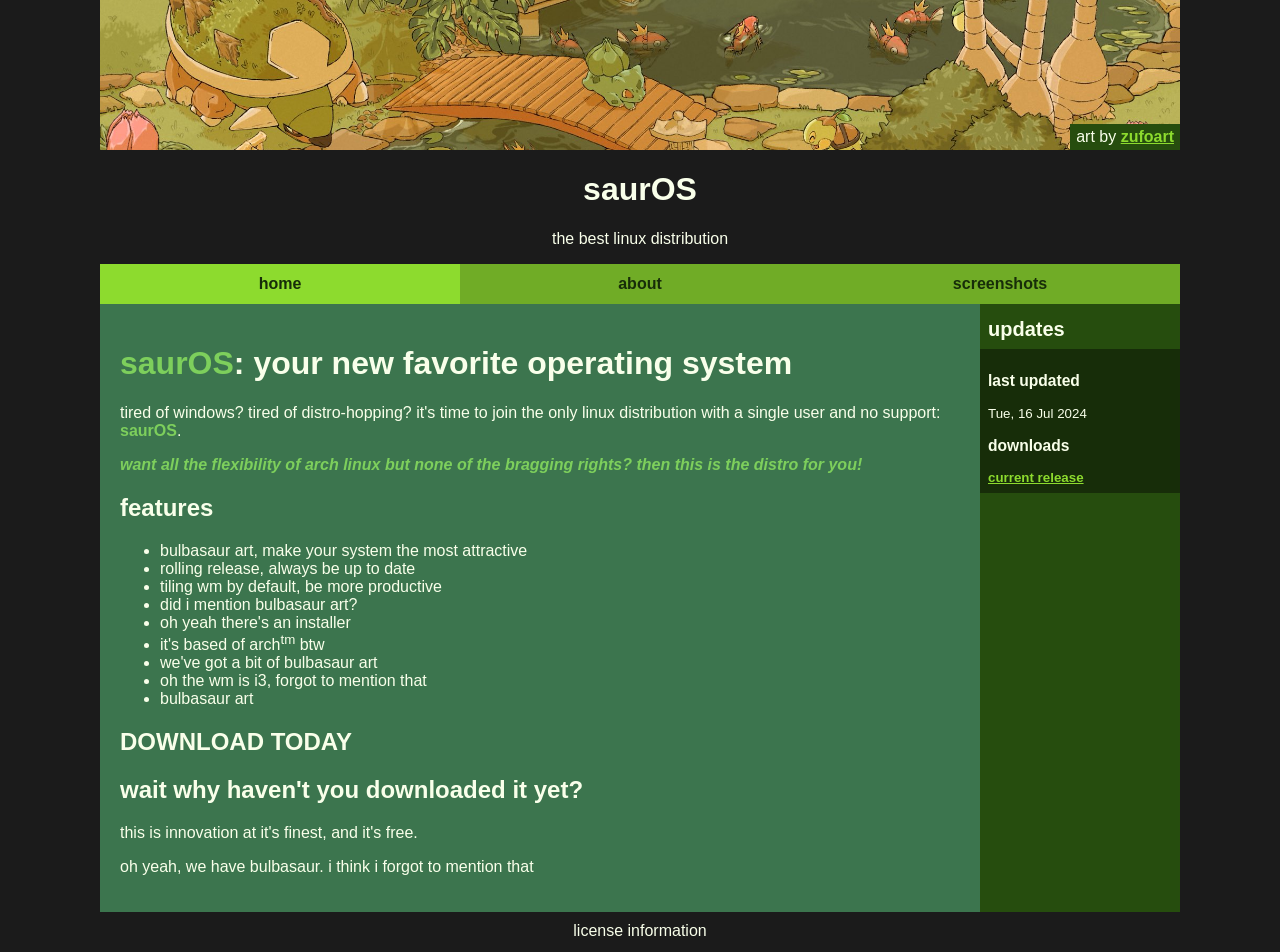
==== index.html @ 32821177 "move html" ====
<!DOCTYPE html>
<html lang="en">
  <head>
    <meta charset="UTF-8">
    <meta name="viewport" content="width=device-width, initial-scale=1.0">
    <title>saurOS</title>
    <link rel="stylesheet" href="style.css">
  </head>
  <body>
    <div id="container">
      <div id="headerArea">
        <div class="header">
          <p class="reference">art by <a href="https://twitter.com/zufoart/status/1389232842375376900" target="_blank">zufoart</a></p>
        </div>
        <div class="title">
          <h1>saurOS</h1>
          <p>the best linux distribution</p>
        </div>
        <div class="nav">
          <a class="tablinks" onclick="open_tab(event, 'home')" id="default">home</a>
          <a class="tablinks" onclick="open_tab(event, 'about')">about</a>
          <a class="tablinks" onclick="open_tab(event, 'screenshots')">screenshots</a>
        </div>
      </div>
  
      <div class="flex">
        <main id="home" class="tabcontent">
          <h1><strong>saurOS</strong>: your new favorite operating system</h1>
          <p>
            tired of windows? tired of distro-hopping? it's time to join the only linux distribution with a single user and no support: <strong>saurOS</strong>.
          </p>

          <p>
            <strong><i>
              want all the flexibility of arch linux but none of the bragging rights?
              then this is the distro for you!
            </i></strong>
          </p>

          <h2>features</h2>
          <ul>
            <li>bulbasaur art, make your system the most attractive</li>
            <li>rolling release, always be up to date</li>
            <li>tiling wm by default, be more productive</li>
            <li>did i mention bulbasaur art?</li>
            <li>oh yeah there's an installer</li>
            <li>it's based of arch<sup>tm</sup> btw</li>
            <li>we've got a bit of bulbasaur art</li>
            <li>oh the wm is i3, forgot to mention that</li>
            <li>bulbasaur art</li>
          </ul>

          <h2>DOWNLOAD TODAY</h2>
          <a></a>

          <h2>wait why haven't you downloaded it yet?</h2>
          <p>this is innovation at it's finest, and it's free.</p>

          <p>oh yeah, we have bulbasaur. i think i forgot to mention that</p>
        </main>

        <main id="about" class="tabcontent">
          <h1>about saurOS</h1>
          <h2>what even is saurOS?</h2>
          <p>
            saurOS was a project I did for a class in college. Effectively, it was (and still is) just a modified archiso with some nice little bits and bobs.
          </p>

          <h2>why bulbasaur?</h2>
          <p>I like him.</p>

          <h2>can i do <strong>X</strong> with this?</h2>
          <p>
            Do whatever you want except for sell it.
            As a note, I do not own any of the pieces of artwork in the distribution nor do I own the copyright of Bulbasaur.
            I may wish I did, but that is not the world we live in.
            Keep that in mind if you want to do anything with this project.
          </p>

          <h2>why maintain this if it was a college project?</h2>
          <p>
            Well, for one it's funny. I'm not taking this seriously, and if anyone actually does then I'll be shocked.
            If I do update this, the extent would just be adding more Bulbasaur art and updating the mirrors.
            I likely won't be accepting pull requests, this is just my stupid little project and I don't intend on ever taking this seriously.
          </p>

          <h2>can i maintain it?</h2>
          <p>
            Why? This is my dumb joke, you can go get your own.
          </p>
        </main>

        <main id="screenshots" class="tabcontent">
          <h1>the only part of the site where you can see what you are getting yourself into</h1>
          
        </main>

        <aside id="rightSidebar">
          <h2>updates</h2>
          <div class="box">
            <h3>last updated</h3>
            <p>Tue, 16 Jul 2024</p>
            
            <h3>downloads</h3>
            <a href="">current release</a>
          </div>
        </aside>

      </div>
      <footer id="footer">license information</footer>
    </div>
  </body>
  <style>

    :root {
      --header-image: url('/img/header.jpg');

      --lighter-green:  #8ddb2e;
      --light-green:    #70ac26;
      --green:          #3c754e;
      --dark-green:     #264d0e;
      --darker-green:   #172d09;
    }

    body {
      font-family: Helvetica;
      margin: 0;
      background-color: #1b1b1b;
      color: #f9ffea;
    }

    * {
      box-sizing: border-box;
    }

    #container {
      max-width: 1080px;
      margin: 0 auto;
    }

    a {
      color: var(--lighter-green);
      font-weight: bold;
    }

    .header {
      position: relative;
      width: 100%;
      color: var(--darker-green);
      height: 150px;
      background-image: var(--header-image);
      background-size: 100%;
      background-position: center;
    }

    .reference {
      margin: 0;
      position: absolute;
      right: 0;
      bottom: 0;

      padding: 4px 6px;

      background-color: var(--dark-green);
      color: #f9ffea;
    }

    .title > * {
      width: 100%;
      text-align: center;
    }

    .nav {
      display: flex;
      background-color: var(--light-green);
      width: 100%;
      padding: 0;
      margin: 0;
      justify-content: space-evenly;
    }

    .nav a {
      width: 100%;
      color: var(--darker-green);
      font-weight: 800;
      text-decoration: none;
      text-align: center;
      line-height: 40px;
      cursor: pointer;
    }
    .nav a:hover {
      background-color: #FFFFFF;
    }
    .nav a.active {
      background-color: var(--lighter-green);
    }

    .flex {
      display: flex;
    }

    main {
      background-color: var(--green);
      flex: 1;
      padding: 20px;
      order: 2;
    }

    .tabcontent {
      display: none;
    }

    #rightSidebar {
      order: 3;
      background-color: var(--dark-green);
      width: 200px;
      font-size: smaller;
    }
    #rightSidebar > h1,
    #rightSidebar > h2,
    #rightSidebar > h3 {
      padding: 14px 8px 8px 8px;
      margin: 0;
    }

    strong {
      color: #7dcf5c;
    }

    .box {
      background-color: #172d09;
      padding: 8px;
      position: relative;
    }

    footer {
      width: 100%;
      height: 40px;
      padding: 10px;
      text-align: center;

      background-color: #1b1b1b;
    }

    @media only screen and (max-width: 800px) {
      .flex, .nav {
        flex-wrap: wrap;
      }

      main {
        order: 1;
      }

      #rightSidebar {
        order: 3;
        width: 100%;
      }
    }
  </style>
  <script>
    function open_tab(event, tab) {
      var i, tabcontent, tablinks;

      tabcontent = document.getElementsByClassName("tabcontent");
      for (i = 0; i < tabcontent.length; i++) {
        tabcontent[i].style.display = "none";
      }

      tablinks = document.getElementsByClassName("tablinks");
      for (i = 0; i < tablinks.length; i++) {
        tablinks[i].className = tablinks[i].className.replace(" active", "");
      }

      document.getElementById(tab).style.display = "block";
      event.currentTarget.className += " active";
    }

    document.getElementById("default").click();
  </script>
</html>
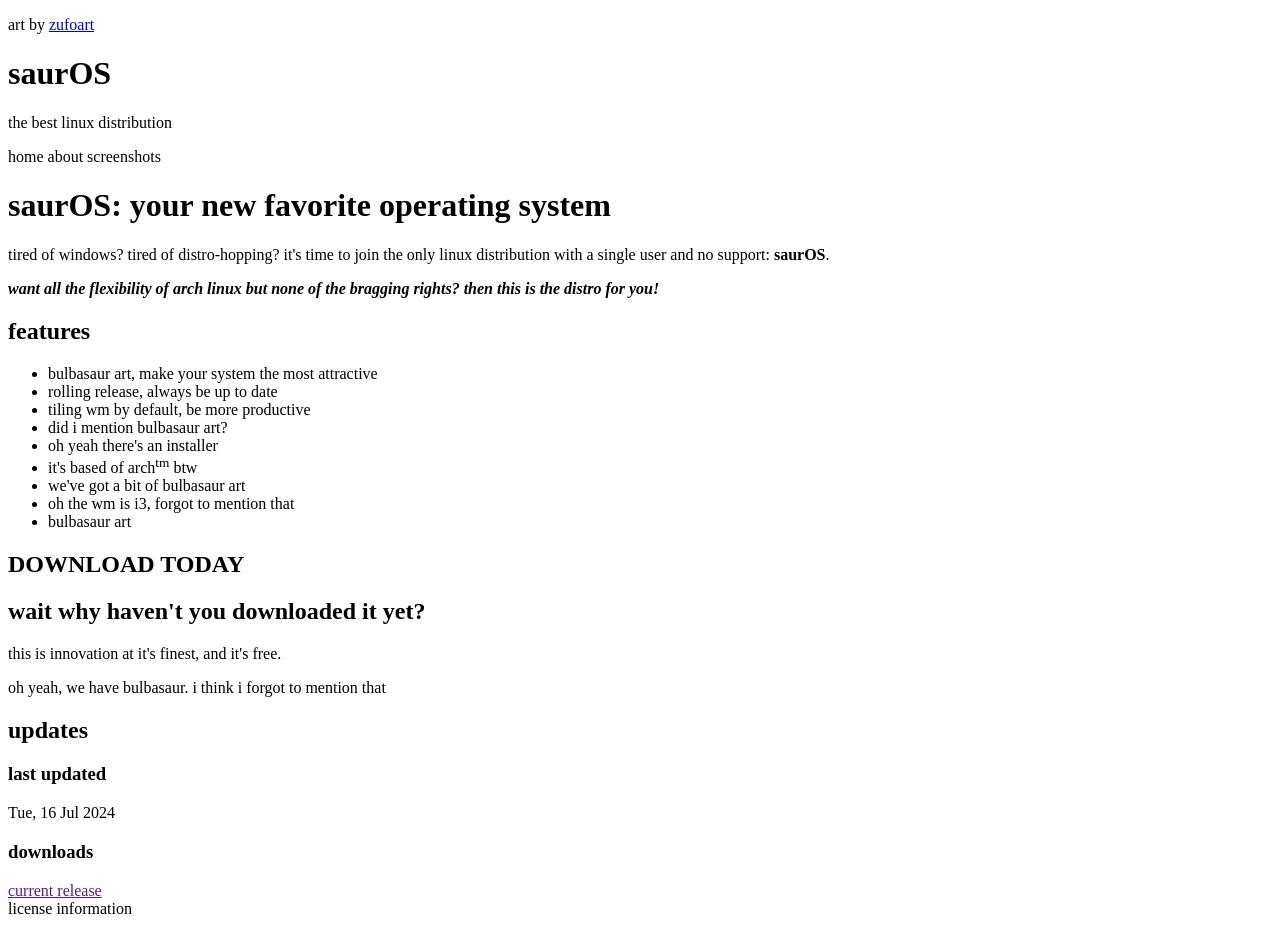
==== commit c7a8bf6d: "styling changes" ====
--- a/index.html
+++ b/index.html
@@ -5,7 +5,7 @@
     <meta charset="UTF-8">
     <meta name="viewport" content="width=device-width, initial-scale=1.0">
     <title>saurOS</title>
-    <link rel="stylesheet" href="style.css">
+    <link rel="stylesheet" href="https://sauros.xyz/styles.css">
   </head>
   <body>
     <div id="container">
@@ -111,153 +111,6 @@
       <footer id="footer">license information</footer>
     </div>
   </body>
-  <style>
-
-    :root {
-      --header-image: url('/img/header.jpg');
-
-      --lighter-green:  #8ddb2e;
-      --light-green:    #70ac26;
-      --green:          #3c754e;
-      --dark-green:     #264d0e;
-      --darker-green:   #172d09;
-    }
-
-    body {
-      font-family: Helvetica;
-      margin: 0;
-      background-color: #1b1b1b;
-      color: #f9ffea;
-    }
-
-    * {
-      box-sizing: border-box;
-    }
-
-    #container {
-      max-width: 1080px;
-      margin: 0 auto;
-    }
-
-    a {
-      color: var(--lighter-green);
-      font-weight: bold;
-    }
-
-    .header {
-      position: relative;
-      width: 100%;
-      color: var(--darker-green);
-      height: 150px;
-      background-image: var(--header-image);
-      background-size: 100%;
-      background-position: center;
-    }
-
-    .reference {
-      margin: 0;
-      position: absolute;
-      right: 0;
-      bottom: 0;
-
-      padding: 4px 6px;
-
-      background-color: var(--dark-green);
-      color: #f9ffea;
-    }
-
-    .title > * {
-      width: 100%;
-      text-align: center;
-    }
-
-    .nav {
-      display: flex;
-      background-color: var(--light-green);
-      width: 100%;
-      padding: 0;
-      margin: 0;
-      justify-content: space-evenly;
-    }
-
-    .nav a {
-      width: 100%;
-      color: var(--darker-green);
-      font-weight: 800;
-      text-decoration: none;
-      text-align: center;
-      line-height: 40px;
-      cursor: pointer;
-    }
-    .nav a:hover {
-      background-color: #FFFFFF;
-    }
-    .nav a.active {
-      background-color: var(--lighter-green);
-    }
-
-    .flex {
-      display: flex;
-    }
-
-    main {
-      background-color: var(--green);
-      flex: 1;
-      padding: 20px;
-      order: 2;
-    }
-
-    .tabcontent {
-      display: none;
-    }
-
-    #rightSidebar {
-      order: 3;
-      background-color: var(--dark-green);
-      width: 200px;
-      font-size: smaller;
-    }
-    #rightSidebar > h1,
-    #rightSidebar > h2,
-    #rightSidebar > h3 {
-      padding: 14px 8px 8px 8px;
-      margin: 0;
-    }
-
-    strong {
-      color: #7dcf5c;
-    }
-
-    .box {
-      background-color: #172d09;
-      padding: 8px;
-      position: relative;
-    }
-
-    footer {
-      width: 100%;
-      height: 40px;
-      padding: 10px;
-      text-align: center;
-
-      background-color: #1b1b1b;
-    }
-
-    @media only screen and (max-width: 800px) {
-      .flex, .nav {
-        flex-wrap: wrap;
-      }
-
-      main {
-        order: 1;
-      }
-
-      #rightSidebar {
-        order: 3;
-        width: 100%;
-      }
-    }
-  </style>
   <script>
     function open_tab(event, tab) {
       var i, tabcontent, tablinks;
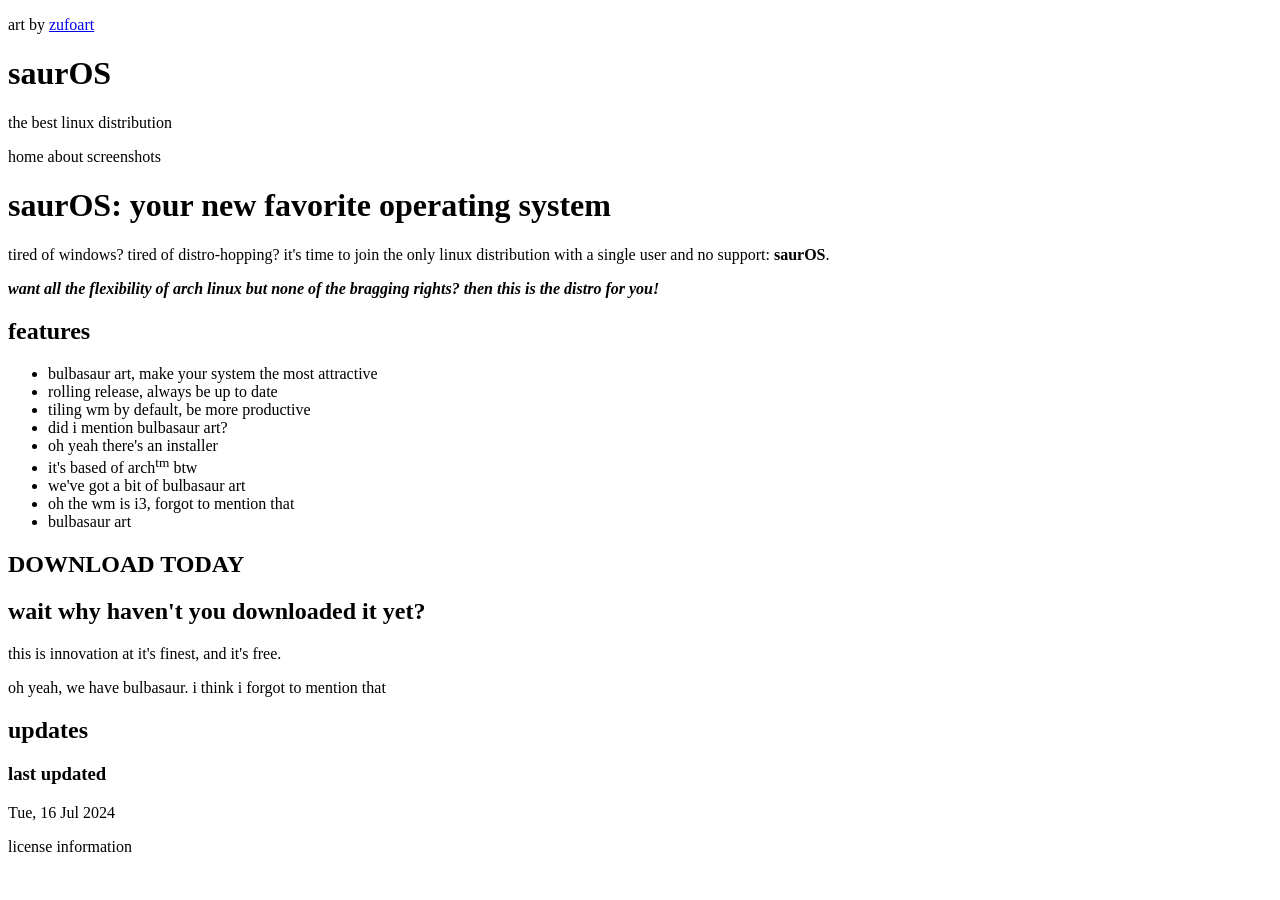
==== commit 99a0ec7b: "styling" ====
--- a/index.html
+++ b/index.html
@@ -101,9 +101,6 @@
           <div class="box">
             <h3>last updated</h3>
             <p>Tue, 16 Jul 2024</p>
-            
-            <h3>downloads</h3>
-            <a href="">current release</a>
           </div>
         </aside>
 
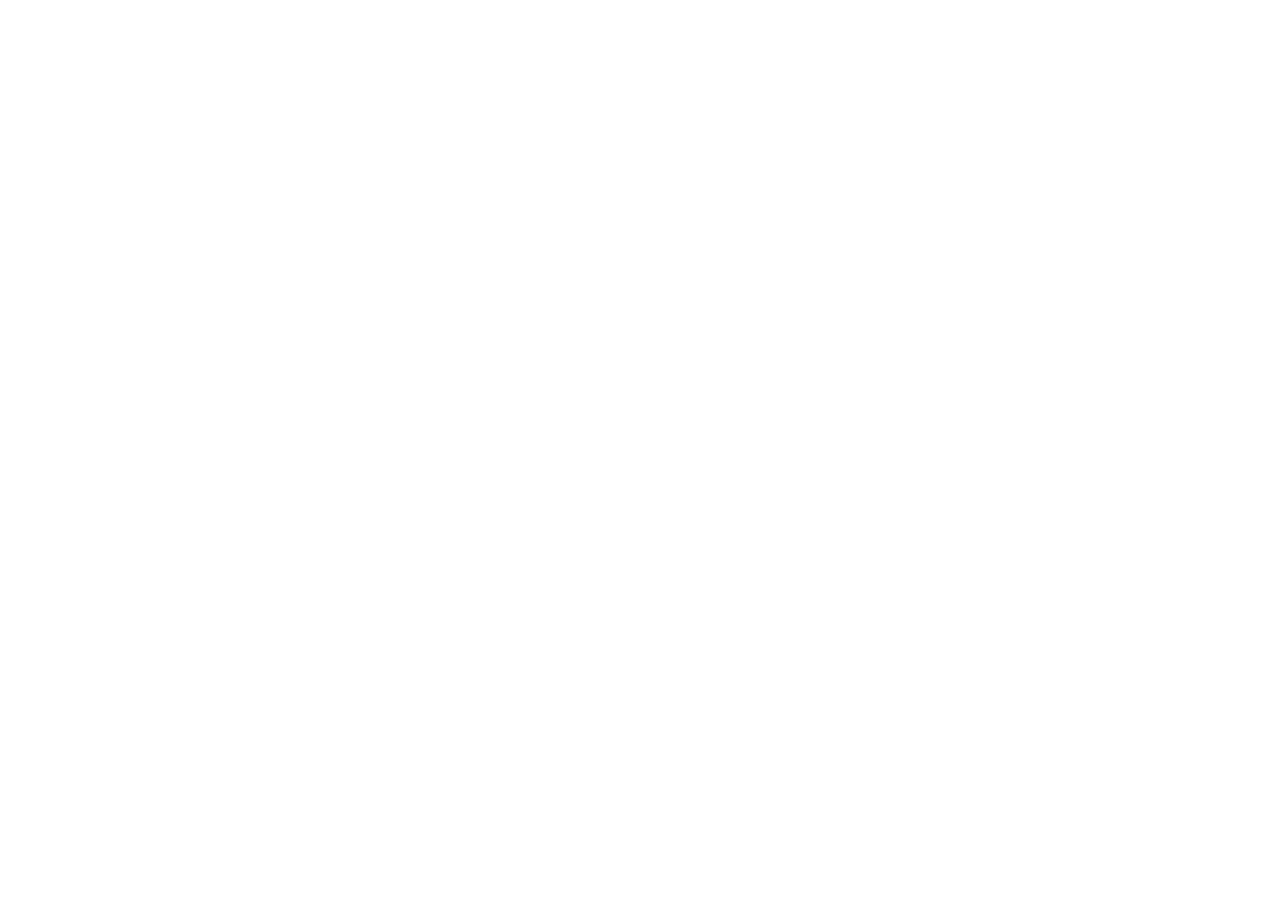
==== commit c877396a: "add projects page" ====
--- a/index.html
+++ b/index.html
@@ -16,6 +16,10 @@
         <div class="title">
           <h1>saurOS</h1>
           <p>the best linux distribution</p>
+        </div>
+        <div class="nav">
+          <a class="tablinks" href="https://sauros.xyz/" id="default">home</a>
+          <a class="tablinks" href="https://projects.sauros.xyz/">projects</a>
         </div>
         <div class="nav">
           <a class="tablinks" onclick="open_tab(event, 'home')" id="default">home</a>
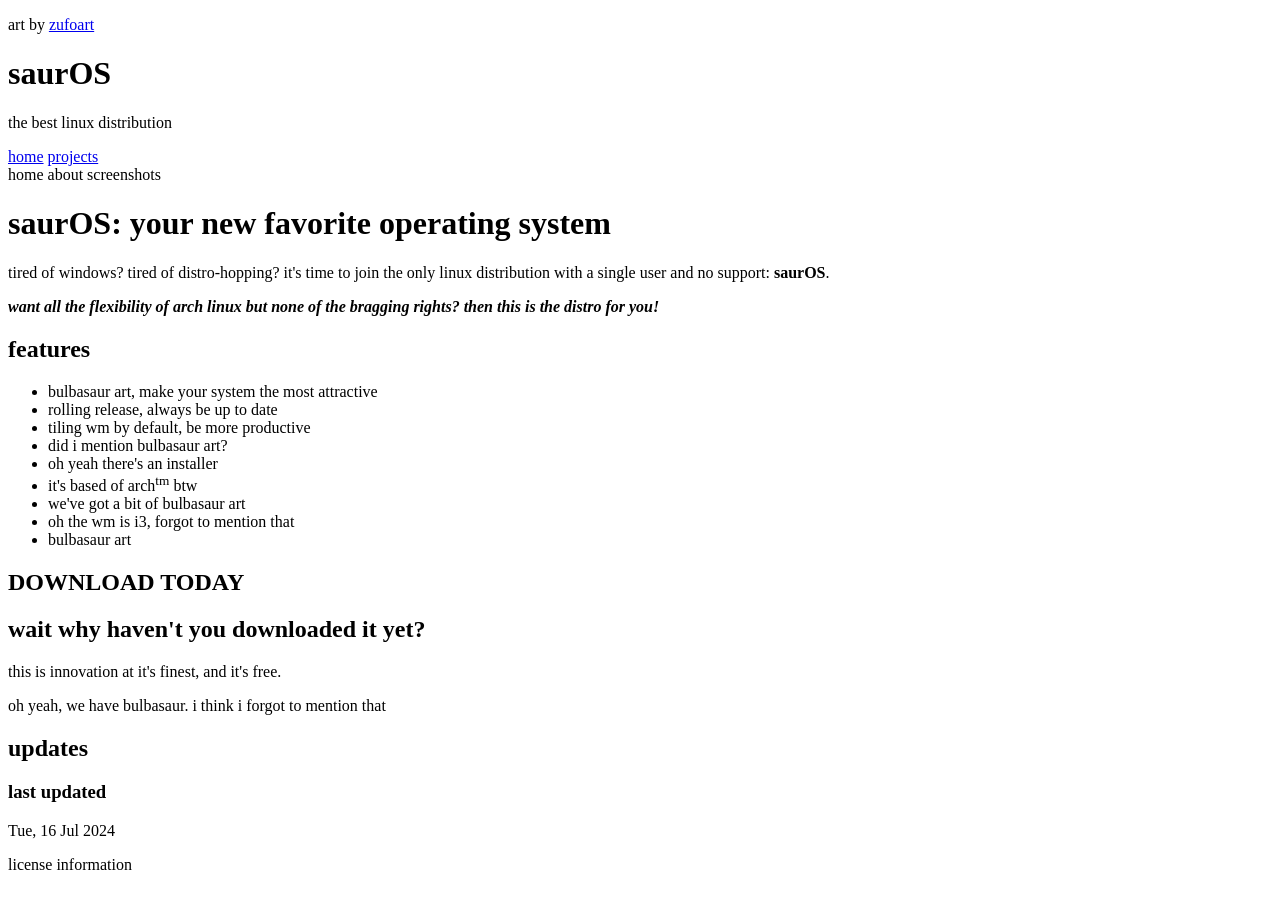
==== commit 76d857b4: "fix home page" ====
--- a/index.html
+++ b/index.html
@@ -18,7 +18,7 @@
           <p>the best linux distribution</p>
         </div>
         <div class="nav">
-          <a class="tablinks" href="https://sauros.xyz/" id="default">home</a>
+          <a class="tablinks" href="https://sauros.xyz/">home</a>
           <a class="tablinks" href="https://projects.sauros.xyz/">projects</a>
         </div>
         <div class="nav">
